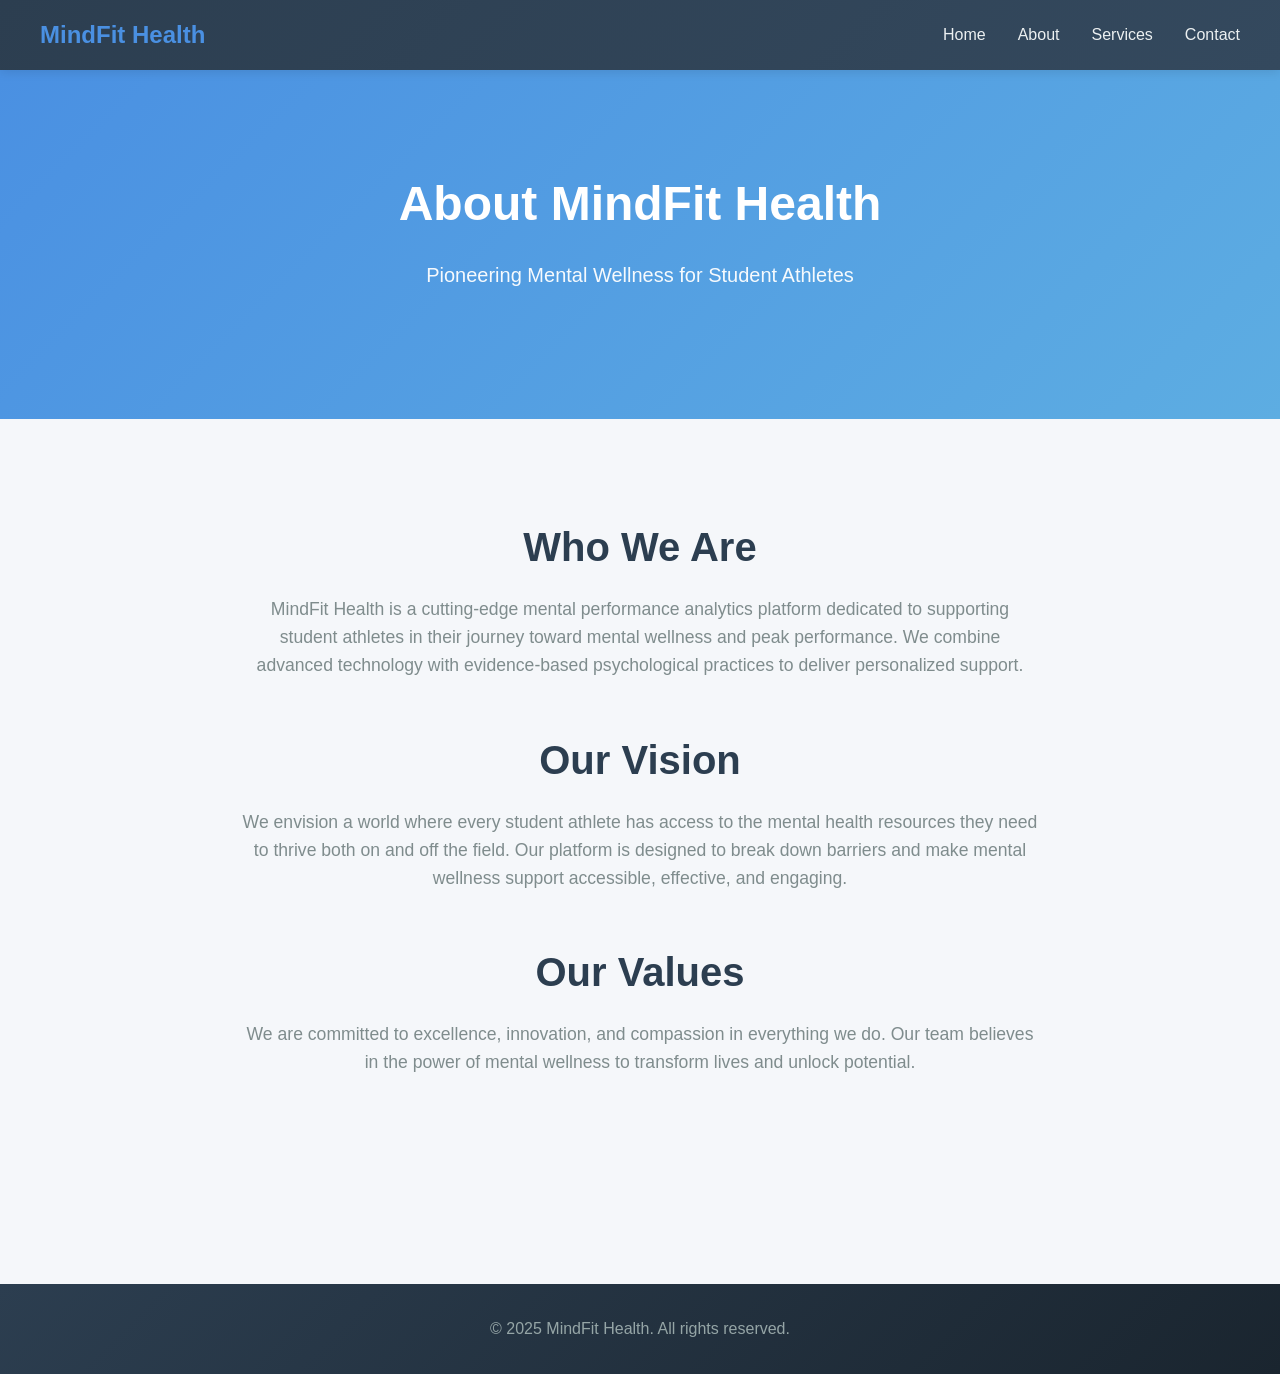
==== about.html @ 3478e1e3 "Create initial website structure with loading page and main pages Co-authored-by: ofomamj-web <22924" ====
<!DOCTYPE html>
<html lang="en">
<head>
    <meta charset="UTF-8">
    <meta name="viewport" content="width=device-width, initial-scale=1.0">
    <title>About - MindFit Health</title>
    <link rel="stylesheet" href="main.css">
</head>
<body>
    <!-- Navigation -->
    <nav>
        <div class="nav-container">
            <a href="home.html" class="nav-logo">MindFit Health</a>
            <button class="menu-toggle" id="menuToggle">☰</button>
            <ul class="nav-menu" id="navMenu">
                <li><a href="home.html">Home</a></li>
                <li><a href="about.html">About</a></li>
                <li><a href="services.html">Services</a></li>
                <li><a href="contact.html">Contact</a></li>
            </ul>
        </div>
    </nav>

    <!-- Hero Section -->
    <section class="hero">
        <h1>About MindFit Health</h1>
        <p>Pioneering Mental Wellness for Student Athletes</p>
    </section>

    <!-- Content Section -->
    <section class="section">
        <div class="container">
            <h2>Who We Are</h2>
            <p>MindFit Health is a cutting-edge mental performance analytics platform dedicated to supporting student athletes in their journey toward mental wellness and peak performance. We combine advanced technology with evidence-based psychological practices to deliver personalized support.</p>
            
            <h2 style="margin-top: 3rem;">Our Vision</h2>
            <p>We envision a world where every student athlete has access to the mental health resources they need to thrive both on and off the field. Our platform is designed to break down barriers and make mental wellness support accessible, effective, and engaging.</p>
            
            <h2 style="margin-top: 3rem;">Our Values</h2>
            <p>We are committed to excellence, innovation, and compassion in everything we do. Our team believes in the power of mental wellness to transform lives and unlock potential.</p>
        </div>
    </section>

    <!-- Footer -->
    <footer>
        <p>&copy; 2025 MindFit Health. All rights reserved.</p>
    </footer>

    <script>
        // Mobile menu toggle
        const menuToggle = document.getElementById('menuToggle');
        const navMenu = document.getElementById('navMenu');

        menuToggle.addEventListener('click', () => {
            navMenu.classList.toggle('active');
        });
    </script>
</body>
</html>
---- main.css ----
/* Global Styles */
* {
    margin: 0;
    padding: 0;
    box-sizing: border-box;
}

body {
    font-family: 'Segoe UI', Tahoma, Geneva, Verdana, sans-serif;
    background-color: #f5f7fa;
    color: #2C3E50;
    line-height: 1.6;
}

/* Navigation Bar */
nav {
    background: linear-gradient(135deg, #2C3E50 0%, #34495e 100%);
    padding: 1rem 2rem;
    box-shadow: 0 2px 10px rgba(0, 0, 0, 0.1);
    position: sticky;
    top: 0;
    z-index: 1000;
}

.nav-container {
    max-width: 1200px;
    margin: 0 auto;
    display: flex;
    justify-content: space-between;
    align-items: center;
}

.nav-logo {
    color: #4A90E2;
    font-size: 1.5rem;
    font-weight: 700;
    text-decoration: none;
}

.nav-menu {
    display: flex;
    list-style: none;
    gap: 2rem;
}

.nav-menu a {
    color: #ecf0f1;
    text-decoration: none;
    font-weight: 500;
    transition: color 0.3s ease;
}

.nav-menu a:hover {
    color: #4A90E2;
}

/* Mobile Menu Toggle */
.menu-toggle {
    display: none;
    background: none;
    border: none;
    color: #ecf0f1;
    font-size: 1.5rem;
    cursor: pointer;
}

/* Main Content Container */
.container {
    max-width: 1200px;
    margin: 0 auto;
    padding: 2rem;
}

/* Hero Section */
.hero {
    background: linear-gradient(135deg, #4A90E2 0%, #5DADE2 100%);
    color: white;
    padding: 6rem 2rem;
    text-align: center;
}

.hero h1 {
    font-size: 3rem;
    margin-bottom: 1rem;
    font-weight: 700;
}

.hero p {
    font-size: 1.25rem;
    margin-bottom: 2rem;
    opacity: 0.95;
}

.cta-button {
    display: inline-block;
    padding: 1rem 2.5rem;
    background-color: #2C3E50;
    color: white;
    text-decoration: none;
    border-radius: 50px;
    font-weight: 600;
    transition: all 0.3s ease;
    box-shadow: 0 4px 15px rgba(0, 0, 0, 0.2);
}

.cta-button:hover {
    background-color: #1a252f;
    transform: translateY(-2px);
    box-shadow: 0 6px 20px rgba(0, 0, 0, 0.3);
}

/* Content Sections */
.section {
    padding: 4rem 2rem;
}

.section h2 {
    font-size: 2.5rem;
    margin-bottom: 1rem;
    color: #2C3E50;
    text-align: center;
}

.section p {
    font-size: 1.1rem;
    color: #7f8c8d;
    text-align: center;
    max-width: 800px;
    margin: 0 auto 3rem;
}

/* Features Grid */
.features-grid {
    display: grid;
    grid-template-columns: repeat(auto-fit, minmax(300px, 1fr));
    gap: 2rem;
    max-width: 1200px;
    margin: 0 auto;
}

.feature-card {
    background: white;
    padding: 2rem;
    border-radius: 10px;
    box-shadow: 0 4px 15px rgba(0, 0, 0, 0.1);
    transition: transform 0.3s ease, box-shadow 0.3s ease;
}

.feature-card:hover {
    transform: translateY(-5px);
    box-shadow: 0 6px 25px rgba(0, 0, 0, 0.15);
}

.feature-card h3 {
    color: #4A90E2;
    font-size: 1.5rem;
    margin-bottom: 1rem;
}

.feature-card p {
    color: #7f8c8d;
    text-align: left;
    margin: 0;
}

/* Footer */
footer {
    background: linear-gradient(135deg, #2C3E50 0%, #1a252f 100%);
    color: #ecf0f1;
    text-align: center;
    padding: 2rem;
    margin-top: 4rem;
}

footer p {
    margin: 0;
    color: #95a5a6;
}

/* Responsive Design */
@media (max-width: 768px) {
    .nav-menu {
        position: fixed;
        left: -100%;
        top: 70px;
        flex-direction: column;
        background-color: #2C3E50;
        width: 100%;
        text-align: center;
        transition: 0.3s;
        box-shadow: 0 10px 27px rgba(0, 0, 0, 0.05);
        padding: 2rem 0;
    }

    .nav-menu.active {
        left: 0;
    }

    .menu-toggle {
        display: block;
    }

    .hero h1 {
        font-size: 2rem;
    }

    .hero p {
        font-size: 1rem;
    }

    .section h2 {
        font-size: 2rem;
    }

    .features-grid {
        grid-template-columns: 1fr;
    }
}
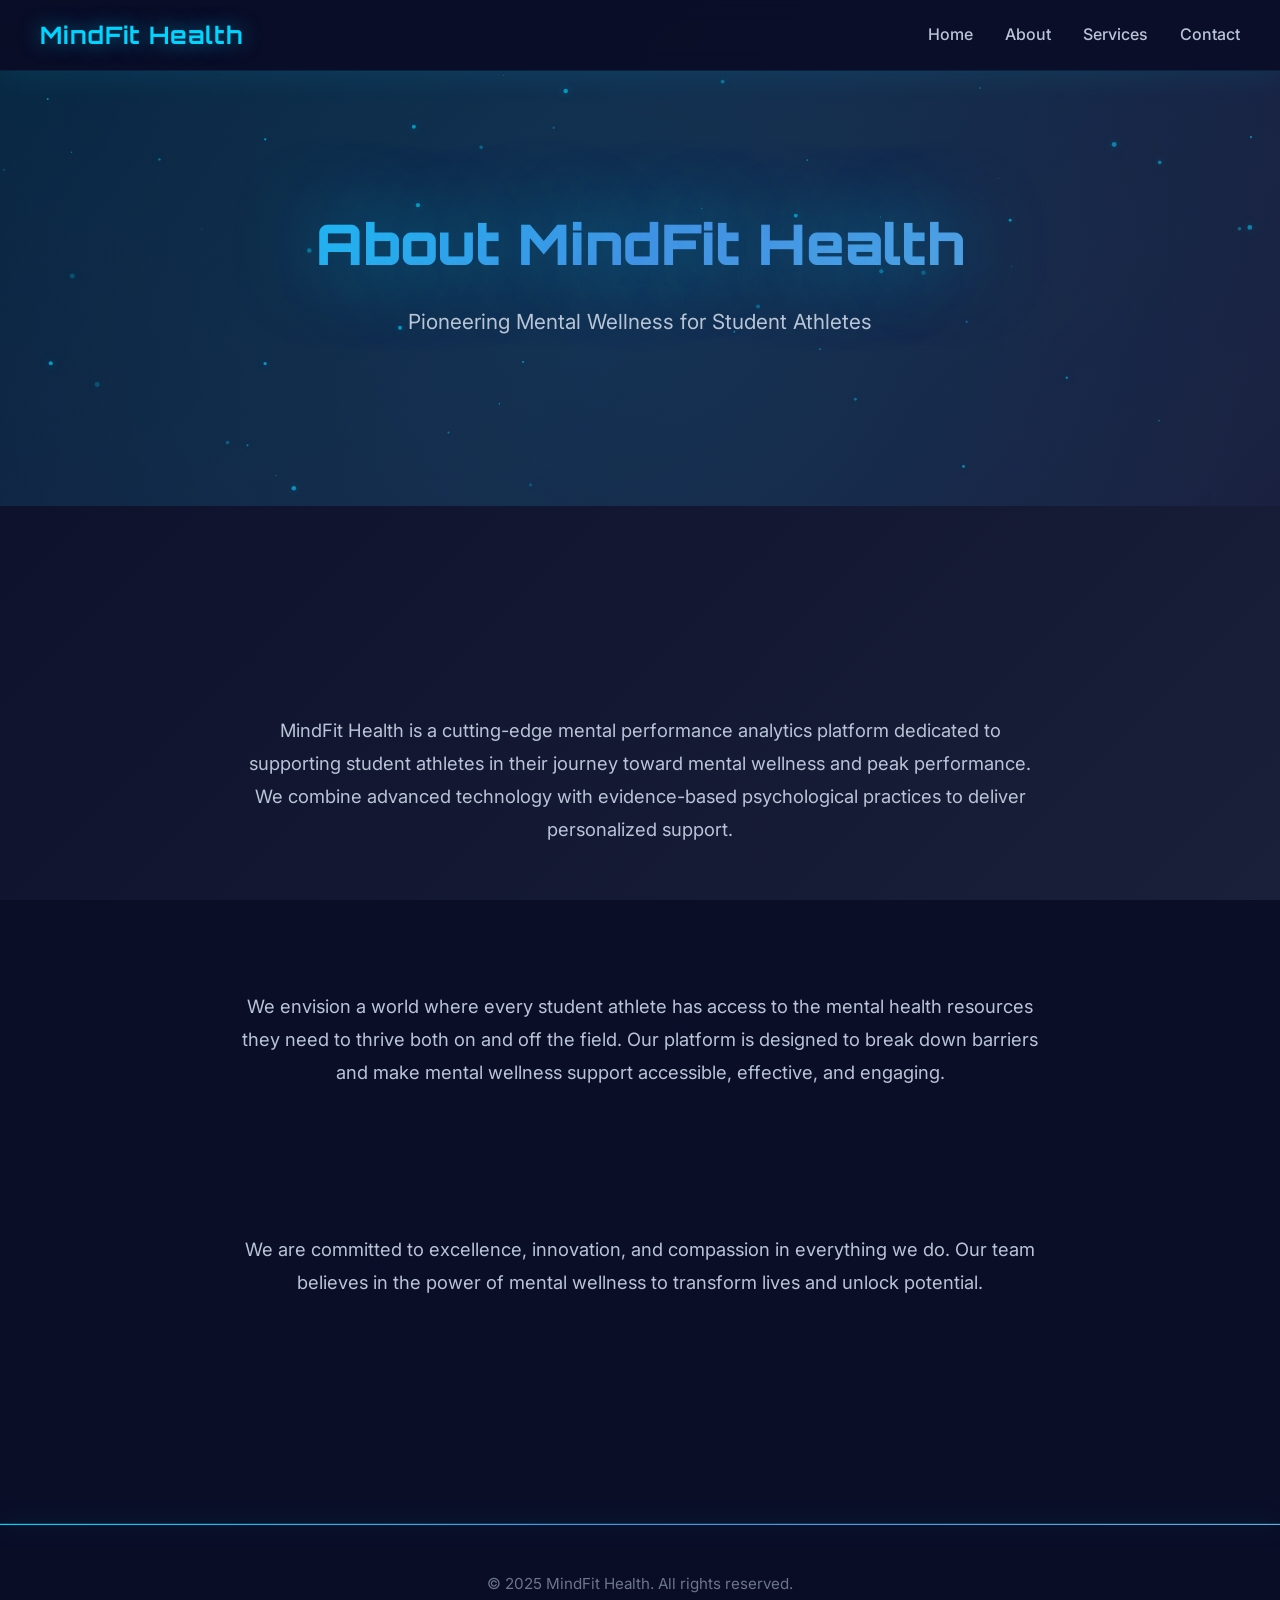
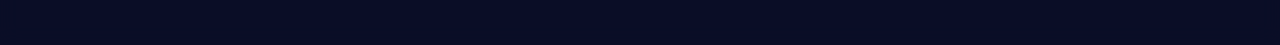
==== commit 241a38e6: "Transform website with cinematic dark theme and advanced animations Co-authored-by: ofomamj-web <229" ====
--- a/about.html
+++ b/about.html
@@ -46,6 +46,8 @@
         <p>&copy; 2025 MindFit Health. All rights reserved.</p>
     </footer>
 
+    <script src="particles.js"></script>
+    <script src="animations.js"></script>
     <script>
         // Mobile menu toggle
         const menuToggle = document.getElementById('menuToggle');
--- a/main.css
+++ b/main.css
@@ -1,4 +1,20 @@
 /* Global Styles */
+@import url('https://fonts.googleapis.com/css2?family=Orbitron:wght@400;500;700;900&family=Inter:wght@300;400;500;600;700&display=swap');
+
+:root {
+    --primary-bg: #0a0e27;
+    --secondary-bg: #1a1f3a;
+    --accent-color: #00d4ff;
+    --accent-glow: rgba(0, 212, 255, 0.5);
+    --text-primary: #ffffff;
+    --text-secondary: #b8c5d6;
+    --text-muted: #6b7688;
+    --card-bg: rgba(26, 31, 58, 0.6);
+    --card-border: rgba(0, 212, 255, 0.2);
+    --gradient-1: linear-gradient(135deg, #0a0e27 0%, #1a1f3a 50%, #2d1b4e 100%);
+    --gradient-2: linear-gradient(90deg, #00d4ff, #4A90E2, #5DADE2);
+}
+
 * {
     margin: 0;
     padding: 0;
@@ -6,20 +22,52 @@
 }
 
 body {
-    font-family: 'Segoe UI', Tahoma, Geneva, Verdana, sans-serif;
-    background-color: #f5f7fa;
-    color: #2C3E50;
+    font-family: 'Inter', 'Segoe UI', Tahoma, Geneva, Verdana, sans-serif;
+    background: var(--primary-bg);
+    color: var(--text-primary);
     line-height: 1.6;
+    overflow-x: hidden;
+}
+
+/* Smooth scrolling */
+html {
+    scroll-behavior: smooth;
+}
+
+/* Animated background */
+body::before {
+    content: '';
+    position: fixed;
+    top: 0;
+    left: 0;
+    width: 100%;
+    height: 100%;
+    background: linear-gradient(135deg, #0a0e27 0%, #1a1f3a 25%, #2d1b4e 50%, #1a1f3a 75%, #0a0e27 100%);
+    background-size: 400% 400%;
+    animation: gradientShift 20s ease infinite;
+    z-index: -1;
+}
+
+@keyframes gradientShift {
+    0%, 100% {
+        background-position: 0% 50%;
+    }
+    50% {
+        background-position: 100% 50%;
+    }
 }
 
 /* Navigation Bar */
 nav {
-    background: linear-gradient(135deg, #2C3E50 0%, #34495e 100%);
+    background: rgba(10, 14, 39, 0.85);
+    backdrop-filter: blur(10px);
+    -webkit-backdrop-filter: blur(10px);
     padding: 1rem 2rem;
-    box-shadow: 0 2px 10px rgba(0, 0, 0, 0.1);
+    box-shadow: 0 4px 30px rgba(0, 212, 255, 0.1);
     position: sticky;
     top: 0;
     z-index: 1000;
+    border-bottom: 1px solid rgba(0, 212, 255, 0.1);
 }
 
 .nav-container {
@@ -31,10 +79,19 @@
 }
 
 .nav-logo {
-    color: #4A90E2;
+    color: var(--accent-color);
     font-size: 1.5rem;
     font-weight: 700;
+    font-family: 'Orbitron', sans-serif;
     text-decoration: none;
+    text-shadow: 0 0 20px var(--accent-glow);
+    transition: all 0.3s ease;
+    letter-spacing: 1px;
+}
+
+.nav-logo:hover {
+    text-shadow: 0 0 30px var(--accent-glow), 0 0 60px var(--accent-glow);
+    transform: translateY(-2px);
 }
 
 .nav-menu {
@@ -44,24 +101,53 @@
 }
 
 .nav-menu a {
-    color: #ecf0f1;
+    color: var(--text-secondary);
     text-decoration: none;
     font-weight: 500;
-    transition: color 0.3s ease;
+    transition: all 0.3s ease;
+    position: relative;
+    padding: 0.5rem 0;
+}
+
+.nav-menu a::after {
+    content: '';
+    position: absolute;
+    bottom: 0;
+    left: 0;
+    width: 0;
+    height: 2px;
+    background: var(--gradient-2);
+    transition: width 0.3s ease;
+    box-shadow: 0 0 10px var(--accent-glow);
 }
 
 .nav-menu a:hover {
-    color: #4A90E2;
+    color: var(--accent-color);
+    text-shadow: 0 0 10px var(--accent-glow);
+}
+
+.nav-menu a:hover::after {
+    width: 100%;
 }
 
 /* Mobile Menu Toggle */
 .menu-toggle {
     display: none;
     background: none;
-    border: none;
-    color: #ecf0f1;
+    border: 2px solid var(--accent-color);
+    color: var(--accent-color);
     font-size: 1.5rem;
     cursor: pointer;
+    padding: 0.5rem 1rem;
+    border-radius: 5px;
+    transition: all 0.3s ease;
+    box-shadow: 0 0 20px var(--accent-glow);
+}
+
+.menu-toggle:hover {
+    background: rgba(0, 212, 255, 0.1);
+    box-shadow: 0 0 30px var(--accent-glow);
+    transform: scale(1.05);
 }
 
 /* Main Content Container */
@@ -73,108 +159,271 @@
 
 /* Hero Section */
 .hero {
-    background: linear-gradient(135deg, #4A90E2 0%, #5DADE2 100%);
+    background: linear-gradient(135deg, rgba(0, 212, 255, 0.1) 0%, rgba(74, 144, 226, 0.1) 50%, rgba(45, 27, 78, 0.2) 100%);
     color: white;
-    padding: 6rem 2rem;
+    padding: 8rem 2rem;
     text-align: center;
+    position: relative;
+    overflow: hidden;
+}
+
+.hero::before {
+    content: '';
+    position: absolute;
+    top: -50%;
+    left: -50%;
+    width: 200%;
+    height: 200%;
+    background: radial-gradient(circle, rgba(0, 212, 255, 0.1) 0%, transparent 70%);
+    animation: heroGlow 10s ease-in-out infinite;
+}
+
+@keyframes heroGlow {
+    0%, 100% {
+        transform: translate(0, 0) scale(1);
+        opacity: 0.5;
+    }
+    50% {
+        transform: translate(20px, 20px) scale(1.1);
+        opacity: 0.8;
+    }
 }
 
 .hero h1 {
-    font-size: 3rem;
+    font-size: 3.5rem;
     margin-bottom: 1rem;
-    font-weight: 700;
+    font-weight: 900;
+    font-family: 'Orbitron', sans-serif;
+    position: relative;
+    z-index: 1;
+    background: linear-gradient(135deg, #00d4ff 0%, #4A90E2 50%, #5DADE2 100%);
+    -webkit-background-clip: text;
+    -webkit-text-fill-color: transparent;
+    background-clip: text;
+    text-shadow: 0 0 80px var(--accent-glow);
+    animation: titleFloat 3s ease-in-out infinite;
+}
+
+@keyframes titleFloat {
+    0%, 100% {
+        transform: translateY(0);
+    }
+    50% {
+        transform: translateY(-10px);
+    }
 }
 
 .hero p {
-    font-size: 1.25rem;
-    margin-bottom: 2rem;
+    font-size: 1.3rem;
+    margin-bottom: 2.5rem;
     opacity: 0.95;
+    position: relative;
+    z-index: 1;
+    color: var(--text-secondary);
+    animation: fadeInUp 1s ease-out 0.3s both;
+}
+
+@keyframes fadeInUp {
+    from {
+        opacity: 0;
+        transform: translateY(30px);
+    }
+    to {
+        opacity: 1;
+        transform: translateY(0);
+    }
 }
 
 .cta-button {
     display: inline-block;
-    padding: 1rem 2.5rem;
-    background-color: #2C3E50;
+    padding: 1.2rem 3rem;
+    background: var(--gradient-2);
+    background-size: 200% 100%;
     color: white;
     text-decoration: none;
     border-radius: 50px;
     font-weight: 600;
-    transition: all 0.3s ease;
-    box-shadow: 0 4px 15px rgba(0, 0, 0, 0.2);
+    font-family: 'Orbitron', sans-serif;
+    letter-spacing: 1px;
+    transition: all 0.4s ease;
+    box-shadow: 0 4px 30px var(--accent-glow);
+    border: 2px solid var(--accent-color);
+    position: relative;
+    z-index: 1;
+    overflow: hidden;
+    animation: fadeInUp 1s ease-out 0.6s both;
+}
+
+.cta-button::before {
+    content: '';
+    position: absolute;
+    top: 0;
+    left: -100%;
+    width: 100%;
+    height: 100%;
+    background: linear-gradient(90deg, transparent, rgba(255, 255, 255, 0.3), transparent);
+    transition: left 0.5s ease;
+}
+
+.cta-button:hover::before {
+    left: 100%;
 }
 
 .cta-button:hover {
-    background-color: #1a252f;
-    transform: translateY(-2px);
-    box-shadow: 0 6px 20px rgba(0, 0, 0, 0.3);
+    background-position: 100% 0;
+    transform: translateY(-5px) scale(1.05);
+    box-shadow: 0 8px 40px var(--accent-glow), 0 0 60px var(--accent-glow);
 }
 
 /* Content Sections */
 .section {
-    padding: 4rem 2rem;
+    padding: 5rem 2rem;
+    position: relative;
 }
 
 .section h2 {
-    font-size: 2.5rem;
-    margin-bottom: 1rem;
-    color: #2C3E50;
+    font-size: 2.8rem;
+    margin-bottom: 1.5rem;
+    color: var(--text-primary);
     text-align: center;
+    font-family: 'Orbitron', sans-serif;
+    font-weight: 700;
+    background: linear-gradient(135deg, #00d4ff 0%, #ffffff 100%);
+    -webkit-background-clip: text;
+    -webkit-text-fill-color: transparent;
+    background-clip: text;
+    animation: fadeInUp 0.8s ease-out;
 }
 
 .section p {
-    font-size: 1.1rem;
-    color: #7f8c8d;
+    font-size: 1.15rem;
+    color: var(--text-secondary);
     text-align: center;
     max-width: 800px;
     margin: 0 auto 3rem;
+    line-height: 1.8;
+    animation: fadeInUp 0.8s ease-out 0.2s both;
 }
 
 /* Features Grid */
 .features-grid {
     display: grid;
     grid-template-columns: repeat(auto-fit, minmax(300px, 1fr));
-    gap: 2rem;
+    gap: 2.5rem;
     max-width: 1200px;
     margin: 0 auto;
 }
 
 .feature-card {
-    background: white;
-    padding: 2rem;
-    border-radius: 10px;
-    box-shadow: 0 4px 15px rgba(0, 0, 0, 0.1);
-    transition: transform 0.3s ease, box-shadow 0.3s ease;
+    background: var(--card-bg);
+    backdrop-filter: blur(10px);
+    -webkit-backdrop-filter: blur(10px);
+    padding: 2.5rem;
+    border-radius: 20px;
+    border: 1px solid var(--card-border);
+    box-shadow: 0 8px 32px rgba(0, 0, 0, 0.3);
+    transition: all 0.4s cubic-bezier(0.175, 0.885, 0.32, 1.275);
+    position: relative;
+    overflow: hidden;
+    animation: fadeInUp 0.8s ease-out both;
+}
+
+.feature-card::before {
+    content: '';
+    position: absolute;
+    top: 0;
+    left: 0;
+    width: 100%;
+    height: 100%;
+    background: radial-gradient(circle at top left, rgba(0, 212, 255, 0.1), transparent);
+    opacity: 0;
+    transition: opacity 0.4s ease;
+}
+
+.feature-card:hover::before {
+    opacity: 1;
 }
 
 .feature-card:hover {
-    transform: translateY(-5px);
-    box-shadow: 0 6px 25px rgba(0, 0, 0, 0.15);
+    transform: translateY(-15px) scale(1.02);
+    box-shadow: 0 20px 60px rgba(0, 212, 255, 0.3), 0 0 40px var(--accent-glow);
+    border-color: var(--accent-color);
+}
+
+.feature-card:nth-child(1) {
+    animation-delay: 0.1s;
+}
+
+.feature-card:nth-child(2) {
+    animation-delay: 0.2s;
+}
+
+.feature-card:nth-child(3) {
+    animation-delay: 0.3s;
+}
+
+.feature-card:nth-child(4) {
+    animation-delay: 0.4s;
+}
+
+.feature-card:nth-child(5) {
+    animation-delay: 0.5s;
+}
+
+.feature-card:nth-child(6) {
+    animation-delay: 0.6s;
 }
 
 .feature-card h3 {
-    color: #4A90E2;
-    font-size: 1.5rem;
+    color: var(--accent-color);
+    font-size: 1.6rem;
     margin-bottom: 1rem;
+    font-family: 'Orbitron', sans-serif;
+    font-weight: 600;
+    text-shadow: 0 0 20px var(--accent-glow);
+    transition: all 0.3s ease;
+}
+
+.feature-card:hover h3 {
+    text-shadow: 0 0 30px var(--accent-glow);
+    transform: translateX(5px);
 }
 
 .feature-card p {
-    color: #7f8c8d;
+    color: var(--text-secondary);
     text-align: left;
     margin: 0;
+    line-height: 1.7;
+    font-size: 1rem;
 }
 
 /* Footer */
 footer {
-    background: linear-gradient(135deg, #2C3E50 0%, #1a252f 100%);
-    color: #ecf0f1;
+    background: rgba(10, 14, 39, 0.9);
+    backdrop-filter: blur(10px);
+    color: var(--text-secondary);
     text-align: center;
-    padding: 2rem;
+    padding: 3rem 2rem;
     margin-top: 4rem;
+    border-top: 1px solid rgba(0, 212, 255, 0.2);
+    position: relative;
+}
+
+footer::before {
+    content: '';
+    position: absolute;
+    top: 0;
+    left: 0;
+    width: 100%;
+    height: 1px;
+    background: var(--gradient-2);
+    box-shadow: 0 0 20px var(--accent-glow);
 }
 
 footer p {
     margin: 0;
-    color: #95a5a6;
+    color: var(--text-muted);
+    font-size: 0.95rem;
 }
 
 /* Responsive Design */
@@ -184,12 +433,14 @@
         left: -100%;
         top: 70px;
         flex-direction: column;
-        background-color: #2C3E50;
+        background: rgba(10, 14, 39, 0.98);
+        backdrop-filter: blur(20px);
         width: 100%;
         text-align: center;
-        transition: 0.3s;
-        box-shadow: 0 10px 27px rgba(0, 0, 0, 0.05);
+        transition: left 0.4s cubic-bezier(0.68, -0.55, 0.265, 1.55);
+        box-shadow: 0 10px 40px rgba(0, 212, 255, 0.2);
         padding: 2rem 0;
+        border-bottom: 2px solid var(--accent-color);
     }
 
     .nav-menu.active {
@@ -201,18 +452,75 @@
     }
 
     .hero h1 {
-        font-size: 2rem;
+        font-size: 2.2rem;
     }
 
     .hero p {
-        font-size: 1rem;
+        font-size: 1.1rem;
     }
 
     .section h2 {
-        font-size: 2rem;
+        font-size: 2.2rem;
     }
 
     .features-grid {
         grid-template-columns: 1fr;
-    }
-}
+        gap: 1.5rem;
+    }
+
+    .cta-button {
+        padding: 1rem 2rem;
+        font-size: 0.95rem;
+    }
+}
+
+/* Scroll reveal animation utility */
+@keyframes fadeInUp {
+    from {
+        opacity: 0;
+        transform: translateY(40px);
+    }
+    to {
+        opacity: 1;
+        transform: translateY(0);
+    }
+}
+
+/* Additional cinematic effects */
+@keyframes shimmer {
+    0% {
+        background-position: -1000px 0;
+    }
+    100% {
+        background-position: 1000px 0;
+    }
+}
+
+/* Glass morphism utility */
+.glass {
+    background: rgba(255, 255, 255, 0.1);
+    backdrop-filter: blur(10px);
+    -webkit-backdrop-filter: blur(10px);
+    border: 1px solid rgba(255, 255, 255, 0.2);
+}
+
+/* Neon glow utility */
+.neon-glow {
+    box-shadow: 0 0 20px var(--accent-glow), 0 0 40px var(--accent-glow);
+}
+
+/* Smooth transitions for all interactive elements */
+a, button, .feature-card, .cta-button {
+    transition: all 0.3s ease;
+}
+
+/* Selection color */
+::selection {
+    background: var(--accent-color);
+    color: var(--primary-bg);
+}
+
+::-moz-selection {
+    background: var(--accent-color);
+    color: var(--primary-bg);
+}
